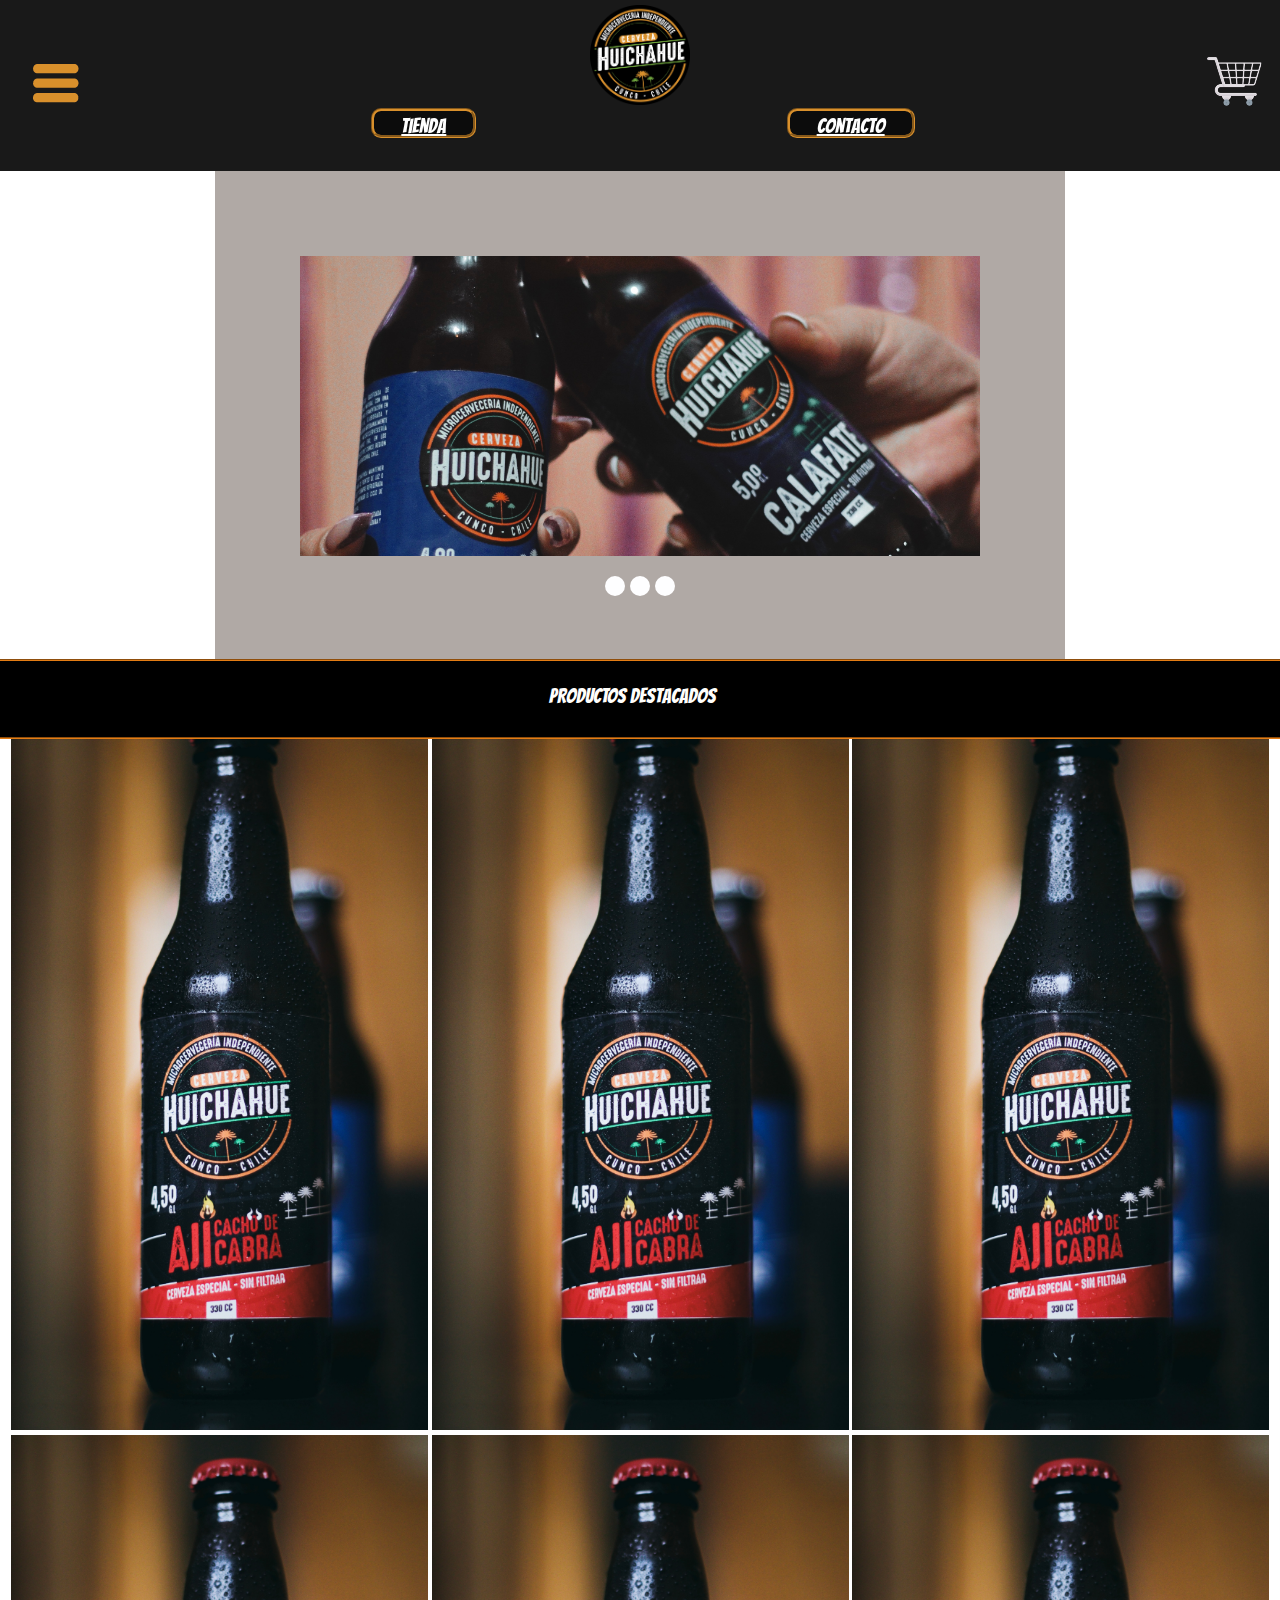
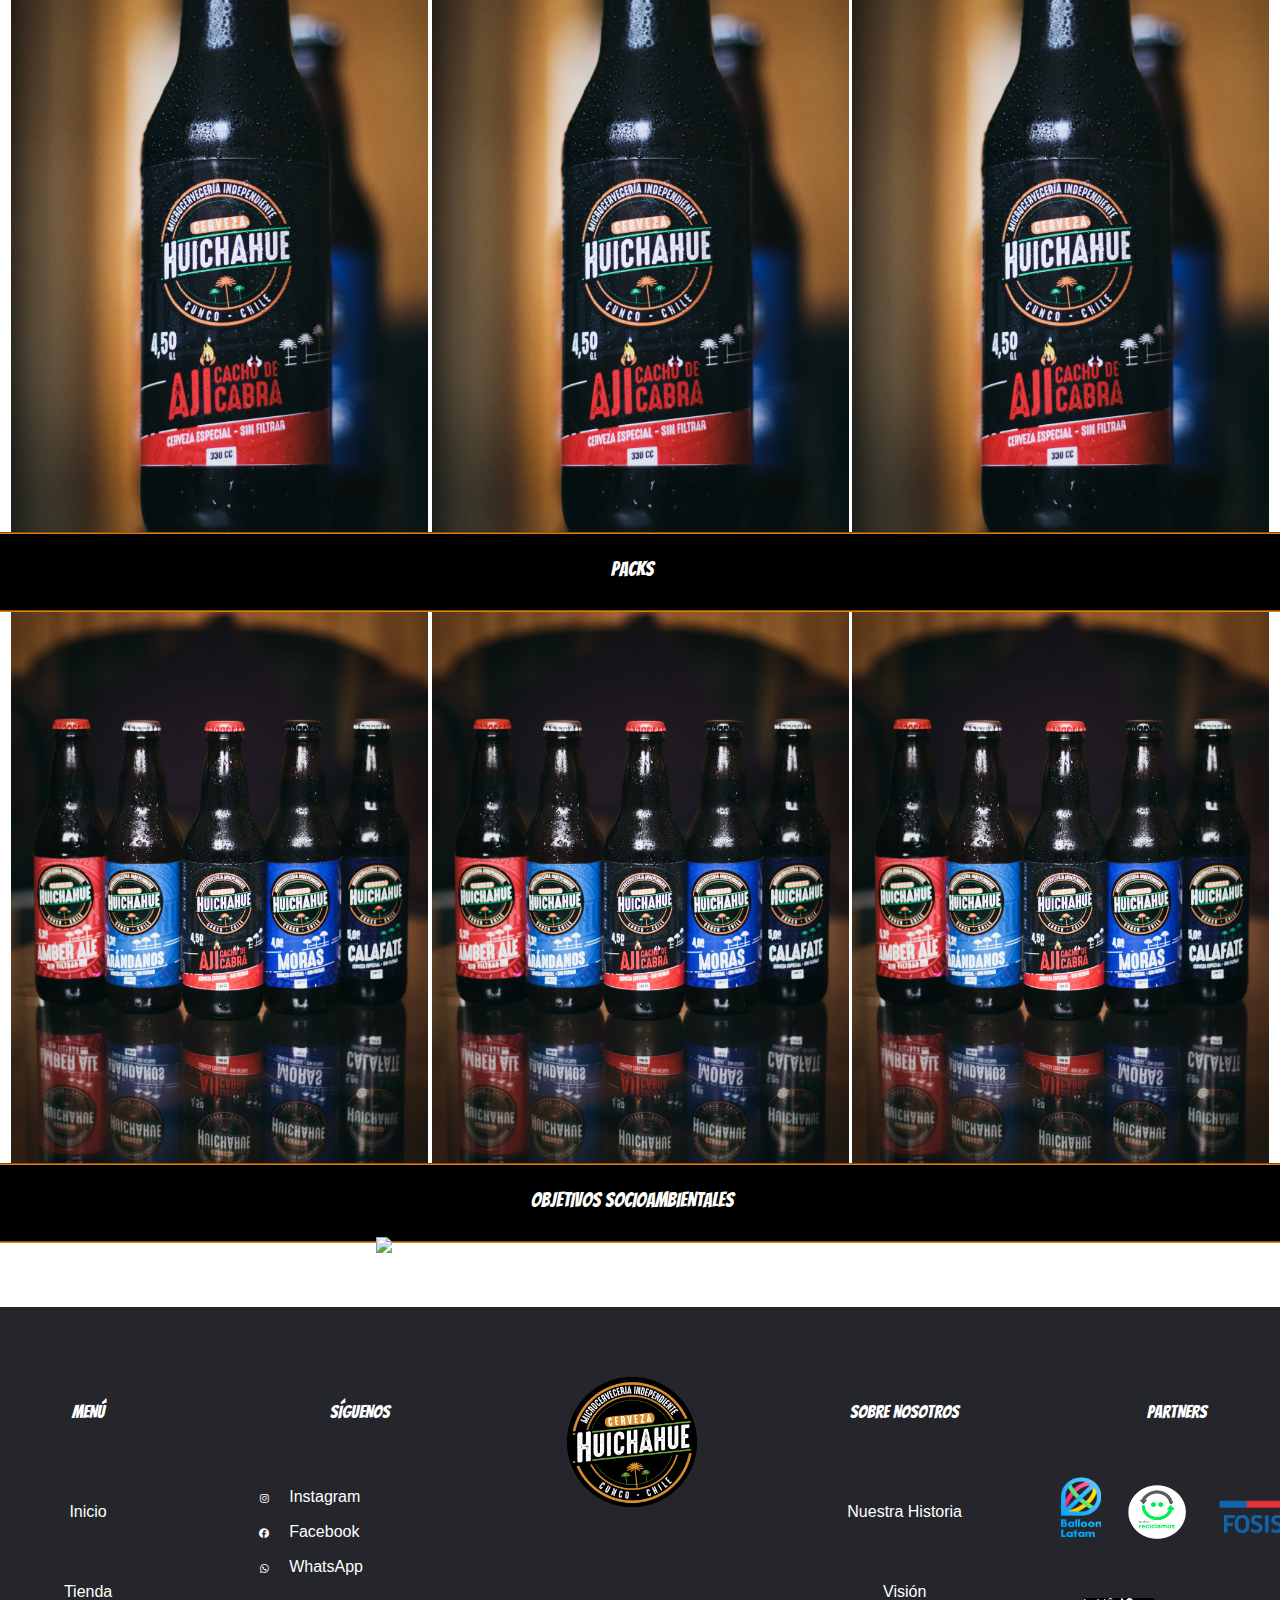
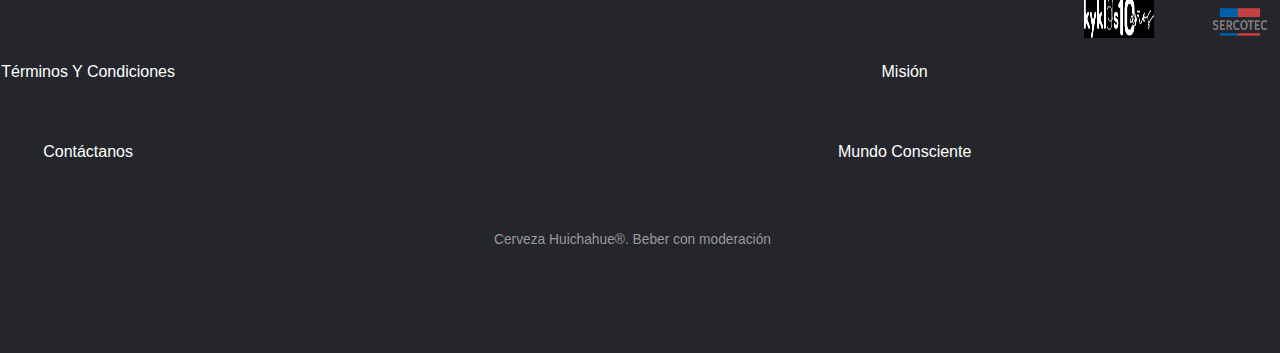
==== index.html @ dce3b107 "first commit" ====
<!DOCTYPE html>
<html lang="en">
    <head>
        <meta charset="UTF-8">
        <meta http-equiv="X-UA-Compatible" content="IE=edge">
        <meta name="author" content="G-Sie7e">
        <meta name="viewport" content="width=device-width, initial-scale=1.0">
        <meta name="description" content="Cervezas artesanales del Sur">
        <meta name="keyword" content="Cervezas artesanales">
        <link rel="stylesheet" type="text/css" href="https://cdnjs.cloudflare.com/ajax/libs/font-awesome/6.4.0/css/all.min.css">
        <link rel="stylesheet" href="style.css">
        <title>Cervezas Huichahue</title>
    </head>
    <body>
        <header>
            <figure class="contenedor-image">
                <a href="Index.html"><img src="images/logo.png" alt="LogoHeader" height = "100px"></a>
            </figure>
            <nav class="barra-nav">
                <a id="menu" href="Index.html"><img src="./images/barra-menu.png" alt="barra">
                <a class="botones" href="Index.html">Tienda</a>
                <a class="botones" href="Index.html">Contacto</a>
                <a id="carrito" href="Index.html"><img src="./images/carrito-de-compras.png" alt="Carrito-de-compras"></a>
            </nav>
        </header>

    <div class="container">
  
        <ul class="slider">
          <li id="slide1">
            <img src="images/IMG_0013.JPG.jpeg" width="200px;"/>
          </li>
          <li id="slide2">
            <img src="images/imagepack.jpeg" width="200px;"/>
          </li>
          <li id="slide3">
            <img src="images/IMG_0013.JPG.jpeg" width="200px;"/>
          </li>
        </ul>
        
        <ul class="menu">
          <li>
            <a href="#slide1"></a>
          </li>
          <li>
            <a href="#slide2"></a>
          </li>
           <li>
            <a href="#slide3"></a>
          </li>
        </ul>
        
      </div>

      <div class="rectangulo2">
      
        <P>PRODUCTOS DESTACADOS</P>
         
      </div>
      <div>
        <ul class="fotosProductos">
          <li id="cervezas">
            <img src="images/imagestandar.jpeg" alt="cerveza1" width="417px">
            <img src="images/imagestandar.jpeg" alt="cerveza2" width="417px">
            <img src="images/imagestandar.jpeg" alt="cerveza3" width="417px">
            <img src="images/imagestandar.jpeg" alt="cerveza1" width="417px">
            <img src="images/imagestandar.jpeg" alt="cerveza2" width="417px">
            <img src="images/imagestandar.jpeg" alt="cerveza3" width="417px">
      
    </ul>
    </div>

    </section>
    <div class="rectangulo3">
      
      <P>PACKS</P>
       
    </div>
    <div>
      <ul class="fotospacks">
        <li id="packs">
          <img src="images/imagepack.jpeg" alt="cerveza1" width="417px">
          <img src="images/imagepack.jpeg" alt="cerveza2" width="417px">
          <img src="images/imagepack.jpeg" alt="cerveza3" width="417px">
            
  </div>
    <div>
      <ul class="burbujas">
        <li id="burbujas">
        <img src="images/burbujas.jpg" alt="burbujas" width="1314px"></ul>

    </div>

    <section id="sec2">
        <p>
             <div class="rectangulo4">
      
      <P>OBJETIVOS SOCIOAMBIENTALES</P>
      <div>
        <ul class="objetivosoc">
          <li id="objetivosoc">
          <img src="images/objetivosocioamb.PNG" alt="objetivosoc" width="1365px"></ul>
      </div>
<!--*********************************** INICIO FOOTER  ***************************************-->
<footer class="footer">
  <div class="containerfooter">
      <div class="rowfooter">
          <div class="footer-col">
              <h4>MENÚ</h4> <!-- MENÚ -->
              <ul>
                  <li><a href="#">Inicio</a></li>  
                  <li><a href="#">Tienda</a></li>
                  <li><a href="#">Términos y condiciones</a></li>
                  <li><a href="contacto.html">Contáctanos</a></li>
              </ul>
          </div>
          <div class="footer-col">
              <h4>SÍGUENOS</h4> <!-- SIGUENOS -->
              <span class="redes-sociales-link">
                  <ul>
                  <li><span><a href="#"><i class="fab fa-instagram"></i></a></span><p><a href="#">Instagram</a></p></li>
                  <li><span><a href="#"><i class="fab fa-facebook"></i></a></span><p><a href="#">Facebook</a></p></li>
                  <li><span><a href="#"><i class="fab fa-whatsapp"></i></a></span><p><a href="#">WhatsApp</a></p></li>
                  </ul>
          </div>
          <div class="footer-col"> <!-- LOGO HUICHAHUE AL CENTRO-->
                  <ul>
                      <li><a href="#"> <img src="images/logo.png" alt="Logo Cerveza Huichahue" style="width:130px;height:130px"></a></li> 
                  </ul>
          </div>
          <div class="footer-col">
              <h4>SOBRE NOSOTROS</h4> <!-- SOBRE NOSOTROS -->
              <ul>
                  <li><a href="#">Nuestra Historia</a></li> 
                  <li><a href="#">Visión</a></li> 
                  <li><a href="#">Misión</a></li> 
                  <li><a href="#">Mundo Consciente</a></li> 
              </ul>
          </div>
          <div class="footer-col">
              <h4>PARTNERS</h4> <!-- PARTNERS -->
              <div class="partners-logos">
                  <ul>
                      <li><img src="images/logo_balloon_latam.png" alt="Logo Balloon Latam" style="width:40px;height:60px;"></li> 
                      <li><img src="images/logo_todosreciclamos.png" alt="Todos reciclamos" style="width:90px;height:70px;"></li> 
                      <li><img src="images/logo_fosis.png" alt="Logo Fosis" style="width:80px;height:80px;"></li>
                      <li><img src="images/logo_kyklos.png" alt="Logo Kyklos" style="width:70px;height:40px;"></li> 
                      <li><img src="images/logo_sercotec.png" alt="Logo Sercotec" style="width:60px;height:30px;"></li>
                  </ul>
              </div>
          </div>
      </div>
      <div class="footer-texto-copyright"> <!-- COPYRIGHT -->
          <p>Cerveza Huichahue®. Beber con moderación</p>
      </div>
  </div>
</footer>
<!--*********************************** FIN FOOTER  ***************************************-->
---- style.css ----
@import url('https://fonts.googleapis.com/css2?family=Bangers&display=swap');
*{
    margin: 0;
    box-sizing: border-box;
    padding: 0;
    font-size: 62.5%;
}
body {
    background-image: url("./images/background.jpg");
    background-attachment: fixed;
    background-size: cover;
    background-position: center;
    /* Dejamos una imagen de fondo para nuestro body */
}
/* INICIO HEADER */
header {
    position: sticky;
    /* Fijamos esta barra para que aparezca siempre que hacemos scroll */
    top: 0;
    padding-top: .5rem;
    /* Generamos un margen interno para que el logo no tope arriba */
    background-color: rgba(0, 0, 0, 0.9);
    z-index: 1; /*sirve para sobreponer cosas cuando tiene el valor 1 es el primero q se verá*/
}
.contenedor-image {
    display: flex;
    justify-content: center;
    /* Centramos el logo en la barra */
}
.barra-nav{
    height: 7vh;
    width: 100%;
    display: flex;
    justify-content: space-between;
    /* Ubicamos con el mismo espacio  alrededor para hacerlo responsivo */
}
#menu {
    position: relative;
    bottom: 5vh;
    left: 2vh;
     /* Ubicamos por sobre el contenedor para nivelarlo en la barra sin afectar a los botones en el centro */
}
#carrito {
    position: relative;
    bottom: 6vh;
    right: 2vh;
     /* Ubicamos por sobre el contenedor para nivelarlo en la barra sin afectar a los botones en el centro */
}
.botones {
    /* Diseño visual de botones */
    background-color:rgba(0, 0, 0, 0.509);
    border: #D9902C;
    border-radius: 1rem;
    border-style: groove;
    padding: 0 3vh;
    text-align: center;
    height:30px;
    font-weight: bold;
    color: rgb(255, 255, 255);
    font-family: 'Bangers', cursive;
    font-weight: 400;
    font-size: 20px;
    /* Diseño visual de botones */
}
a:hover {
    color: #D9902C;
    /* Cambio de color para cursor */
}
/* FIN DEL HEADER */


      /*Carrusel*/

      .container{
        margin: auto;
        background-color: rgba(67, 51, 40, 0.418); /*opacidad recuadro alrededor*/
        width: 850px;
        padding: 85px;
        
        
      }
      
      ul, li {
          padding: 0;
          margin: 0;
          list-style: none;
      }
      
      ul.slider{
        position: relative;
        width: 680px;
        height: 300px;
      }
      
      ul.slider li {
          position: absolute;
          left: 0px;
          top: 0px;
          opacity: 0;
          width: inherit;
          height: inherit;
          transition: opacity .5s;
          background:#ebd5b6e5;
      }
      
      ul.slider li img{
        width: 100%;
        height: 300px;
        object-fit: cover;
      }
      
      ul.slider li:first-child {
          opacity: 1; 
      }
      
      ul.slider li:target {
          opacity: 1; 
      }
      
      .menu{
        text-align: center;
        margin: 20px;
      }
      
      .menu li{
        display: inline-block;
        text-align: center;
      }
      
      .menu li a{
        display: inline-block;
        color: rgb(243, 134, 9);
        text-decoration: none;
        background-color: rgb(254, 254, 255);
        padding: 10px;
        width: 20px;
        height: 20px;
        font-size: 20px;
        border-radius: 100%;
      }

* {
    margin: 0;
    box-sizing: border-box;
}
 
.rectangulo2 {  /*Productos destacados*/
    position: relative;
    width: 1365px;           
    height: 80px;          
    background: rgb(0, 0, 0);        
    border: 2px solid #e37c14; 
    margin: -50px;
    border-style: groove;  
    text-align: center;
    font-family: 'Bangers';
    color: #fffefc;
    font-size:xx-large;
    font-weight: 400;
    line-height: 70px;
  }


.rectangulo3 {  /*Packs*/
    position: relative;
    width: 1365px;           
    height: 80px;          
    background: rgb(0, 0, 0);        
    border: 2px solid #e37c14; 
    margin: -50px;
    border-style: groove;  
    text-align: center;
    font-family: 'Bangers';
    color: #fffefc;
    font-size:xx-large;
    font-weight: 400;
    line-height: 70px;
    font-style: normal;
}
.burbujas {
position: relative;
width: 1314px;

}


.rectangulo4 {  /*ObjetivoSocioambientales*/
    position: relative;
    width: 1365px;           
    height: 80px;          
    background: rgb(0, 0, 0);        
    border: 2px solid #e37c14; 
    margin: -50px;
    border-style: groove;  
    text-align: center;
    font-family: 'Bangers';
    color: #fffefc;
    font-size:xx-large;
    font-weight: 400;
    line-height: 70px;
    font-style: normal;
}

.objetivosoc {
    position: relative;
    width: 900px;
}

/************************************ INICIO FOOTER ************************************/
body {
    line-height: 1.5;
    font-family: 'Open Sans', sans-serif;

    min-height: 100%;

    display: flex;
    flex-direction: column;
}

.containerfoooter {
    max-width: 1170px;
    margin:auto;
}

.rowfooter {
    display: flex;
    flex-wrap: wrap;
}

ul {
    list-style: none;
    text-align: center;
    font-family: 'Open Sans', sans-serif;
    font-size: 18px;
    color: 	#FFFFFF;
}

.footer {
    background-color: #24262b;
    padding: 70px 0;
    width: 100%;
    height: auto;
    margin-top: auto;
}

.footer-col {
    width: 20%;
    padding: 0 15px;
}

.footer-col h4 {
    font-size: 18px;
    color: #ffffff;
    text-align: center;
    text-transform: capitalize;
    margin-bottom: 30px;
    font-weight: 500;
    font-family: 'Bangers', cursive;
    position: relative; 
}
.footer-col h4 ::before { 
    position: absolute;
    left: 0;
    bottom: -10px;
    height: 2px;
    box-sizing: border-box;
    width: 50px;
}

.footer-col ul li {
    margin-bottom: 10px;
}

.footer-col ul li a {
    font-size: 16px;
    text-transform: capitalize;
    color:#ffffff;
    text-decoration: none;
    font-weight: 300;
    color: 	#FFFFFF;
    display: block;
    transition: all 0.3s ease;
}

.footer-col ul li a:hover {
    color: #ffffff;
    padding-left: 5px;
}

.footer-col .redes-sociales-link a {
    display: block;
    position: relative;
    height: 50px;
    width: 50px;
    margin: 0 -10px -15px 0;
    text-align: center;
    line-height: 40px;
    color: #ffffff;
    transition: all 0.3s ease;
}

.footer-col .redes-sociales-link ul li {
    display: grid;
    grid-template-columns: 50px 1fr;
    margin-bottom: 0.2px;
    text-align: center;
}

.footer-col .partners-logos ul{
    display: flex;
    position: relative;
    justify-content: space-around;
    flex-wrap: wrap;
}

.footer-texto-copyright {
    text-align: center;
    font-family: 'Open Sans', sans-serif;
    font-size: 22px;
    color: 	#999;
    width: 100%;
    padding: 8px 40px;
    align-items: baseline;
}

@media (max-width:767px){
    .footer-col{
        width: 50%;
        margin-bottom: 30px;
    }
}

@media (max-width:574px) {
    .footer-col{
        width: 100%;
    }
}
/************************************ FIN FOOTER ************************************/
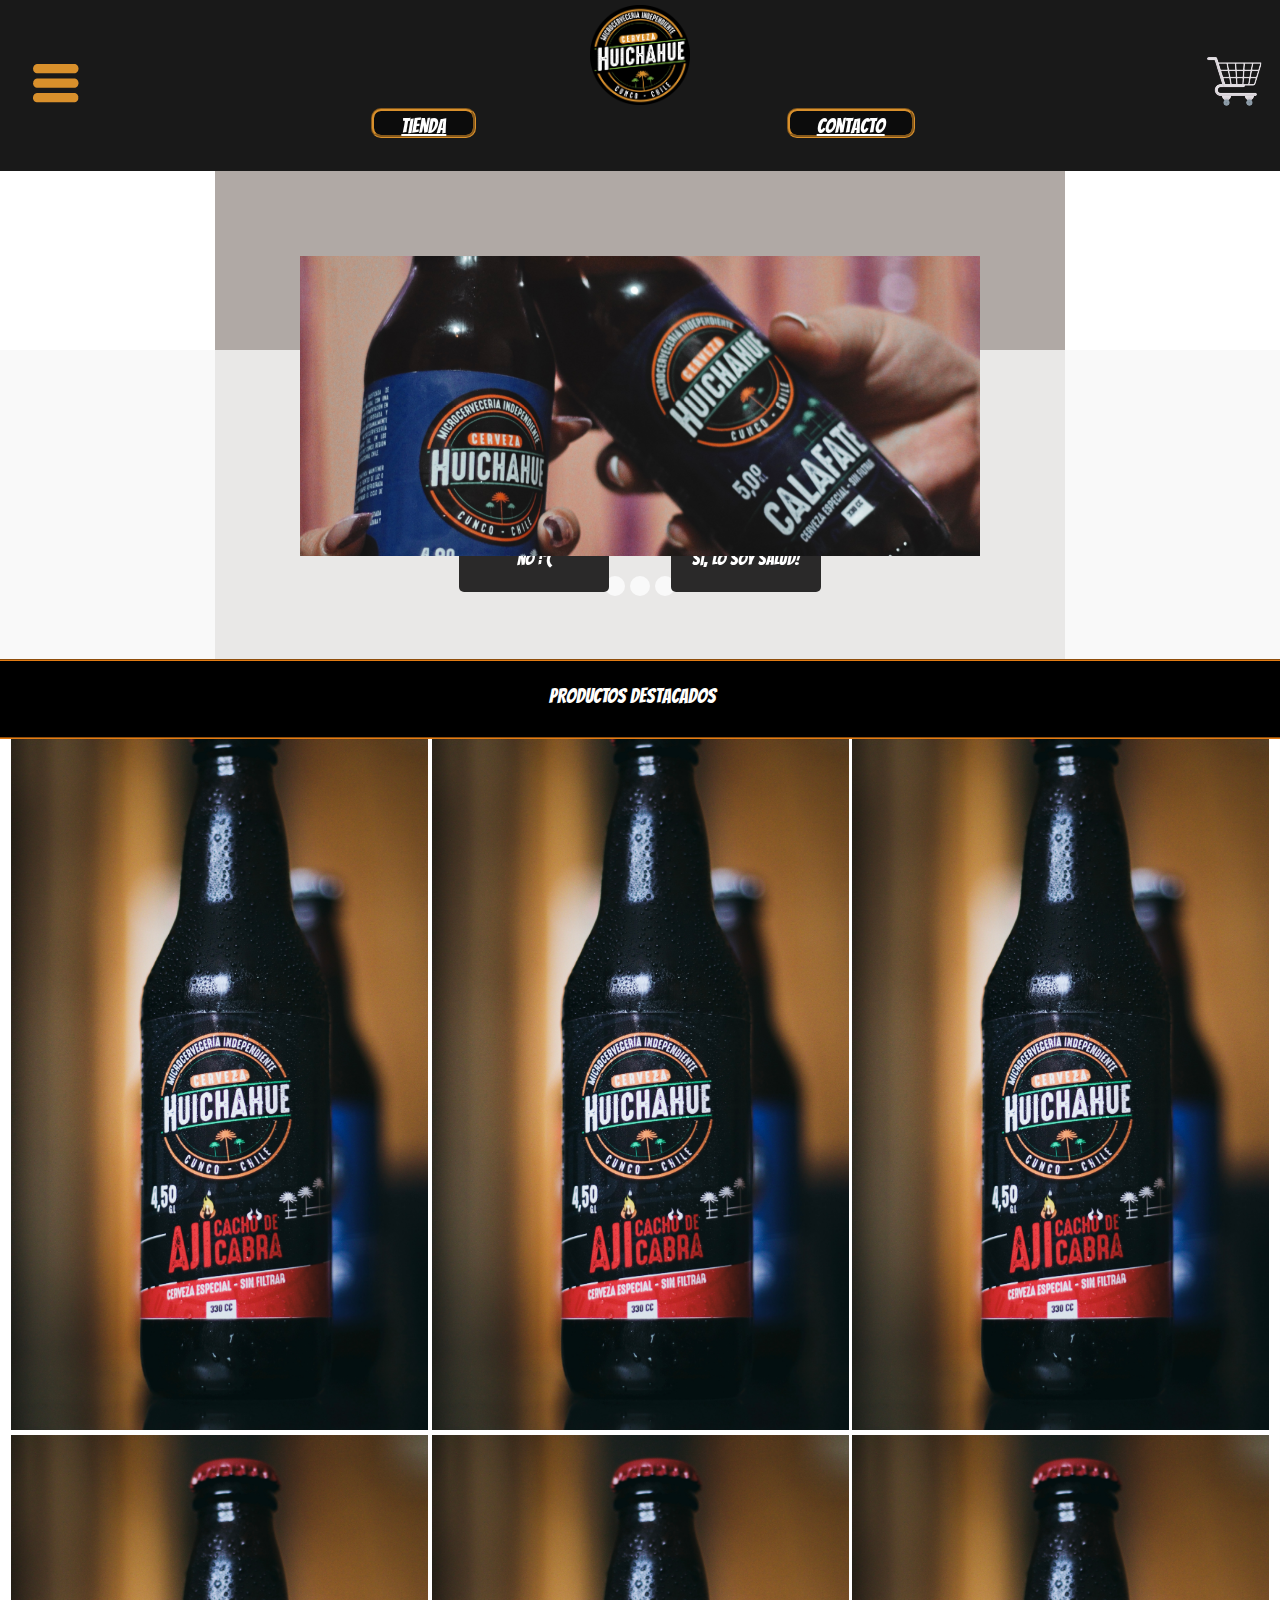
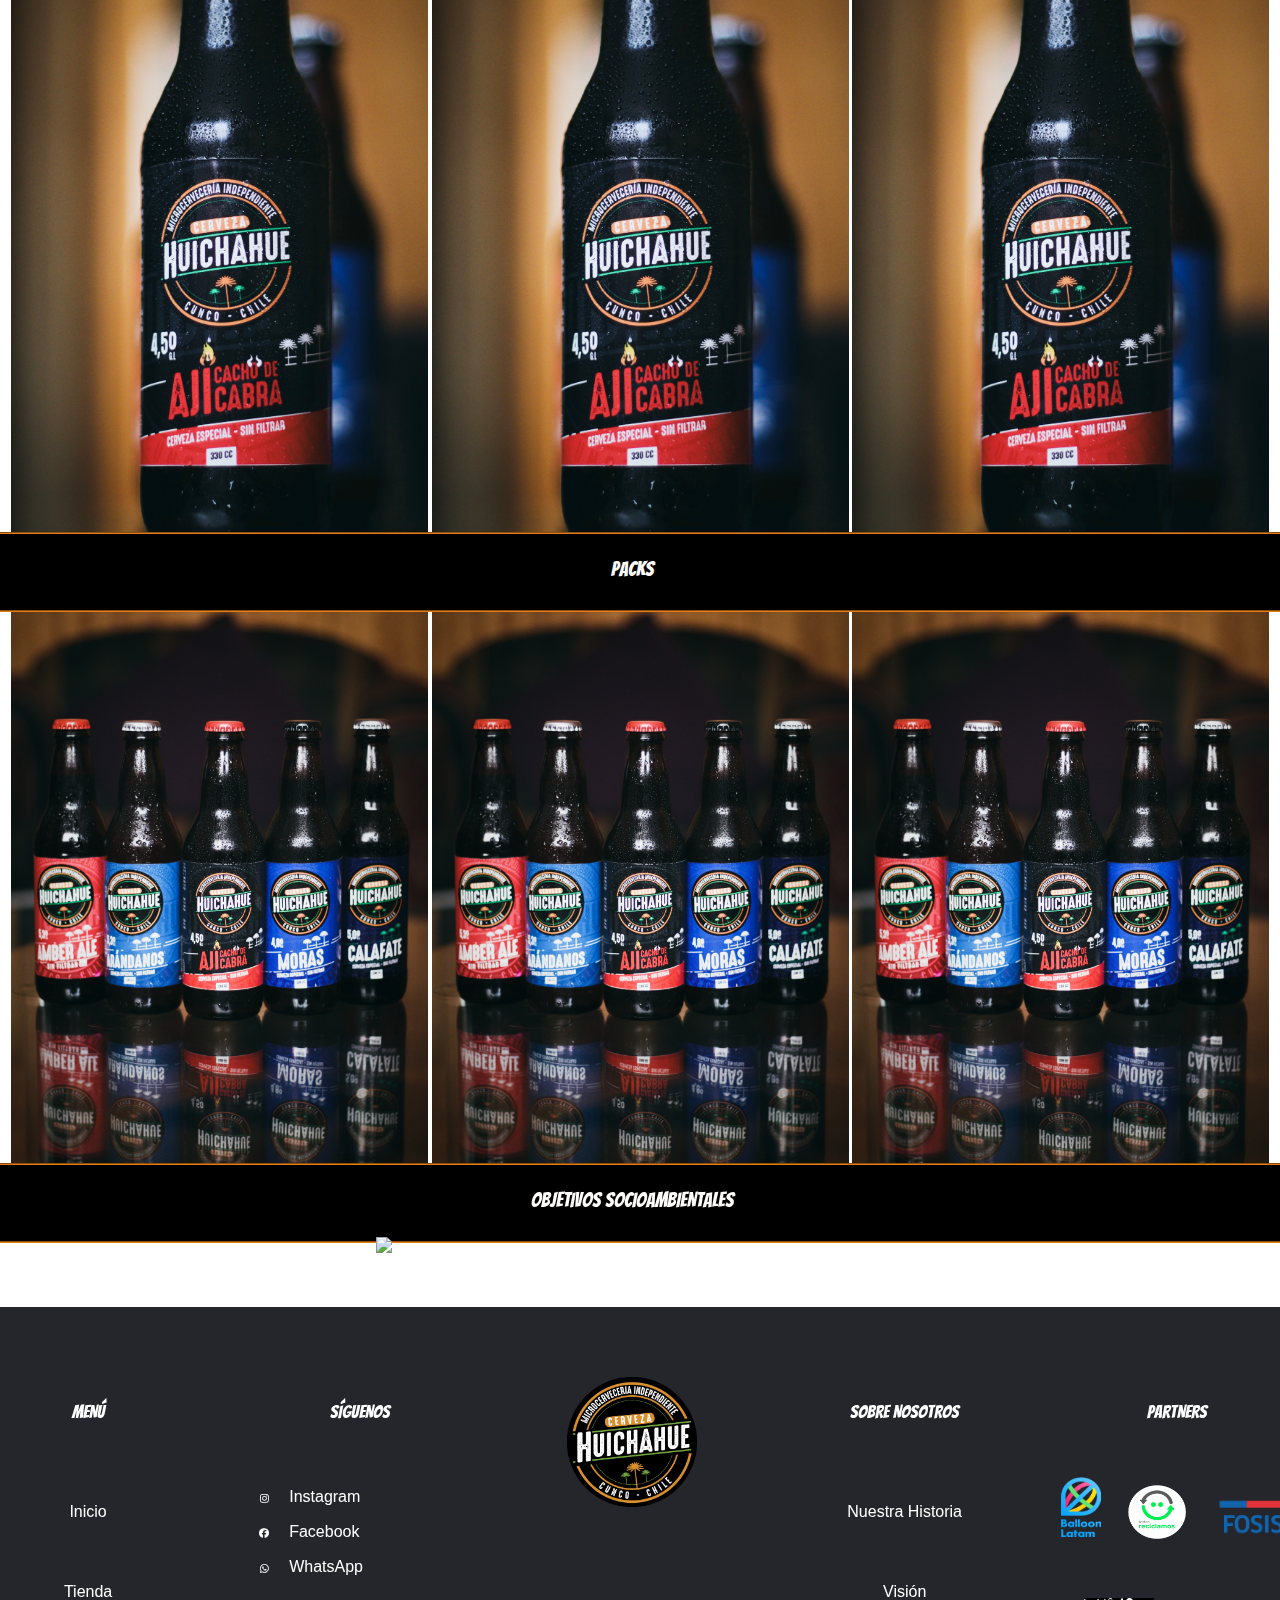
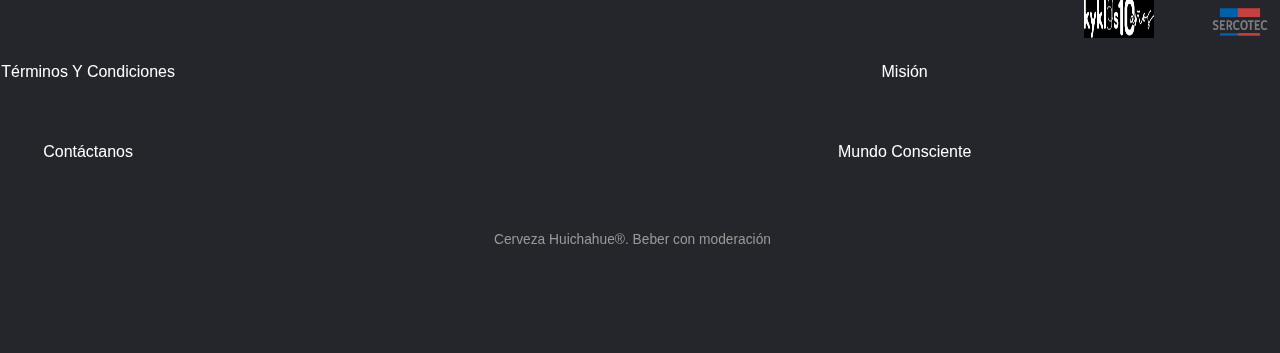
==== commit 831c5d6f: "verificacion edad agregada" ====
--- a/index.html
+++ b/index.html
@@ -10,6 +10,7 @@
         <link rel="stylesheet" type="text/css" href="https://cdnjs.cloudflare.com/ajax/libs/font-awesome/6.4.0/css/all.min.css">
         <link rel="stylesheet" href="style.css">
         <title>Cervezas Huichahue</title>
+        <script src="edadScript.js"></script>
     </head>
     <body>
         <header>
@@ -23,6 +24,21 @@
                 <a id="carrito" href="Index.html"><img src="./images/carrito-de-compras.png" alt="Carrito-de-compras"></a>
             </nav>
         </header>
+<!--*********************************** INICIO VERIFICACIÓN EDAD (POP UP) ***************************************-->
+
+<div id="container-verificacion-edad"></div>
+<div class="pop-up">
+    <h1>Bienvenid@ a cervezas huichahue</h1>
+    <br><br>
+    <p>¿Eres Mayor de 18 años?</p>
+    <br><br>
+    <div class="boton no">no :'(</div>
+    <div class="boton si">Si, lo soy Salud!</div>
+</div>
+<!-- <div class="menor_de_edad">
+    <h4>Debes ser mayor de edad para ingresar a cervezas huichahue</h4>
+</div>-->
+<!--*********************************** FIN VERIFICACIÓN EDAD (POP UP) ******************************-->
 
     <div class="container">
   
--- a/style.css
+++ b/style.css
@@ -67,6 +67,51 @@
     /* Cambio de color para cursor */
 }
 /* FIN DEL HEADER */
+/************************************ INICIO VERIFICACIÓN EDAD ************************************/
+
+#container-verificacion-edad{
+    opacity: .3;
+}
+
+.pop-up{
+    width: 100%;
+    height: 350px;
+    position: fixed;
+    background-color: #FFFFFF;
+    top: 50%;
+    margin-top: -100px;
+    padding: 40px;
+    text-align: center;
+    background-color: rgba(247, 247, 247, 0.8);
+}
+
+.pop-up h1{
+    font-size: 24px;
+    font-family: 'Bangers', cursive;
+    color: #D9902C;
+}
+
+.pop-up p{
+    font-size: 22px;
+    font-family: 'Bangers', cursive;
+    color: #4d4747;
+}
+
+.pop-up .boton {
+    background-color: #2A2929;
+    font-size: 18px;
+    font-family: 'Bangers', cursive;
+    color: #ffffff;
+    padding: 20px;
+    border-radius: 5px;
+    display: inline-block;
+    width: 150px;
+    margin-top: 32px;
+    align-items: center;
+    gap: 30px;
+    margin: 30px;
+}
+/******************************** FIN VERIFICACIÓN EDAD ************************************/
 
 
       /*Carrusel*/
